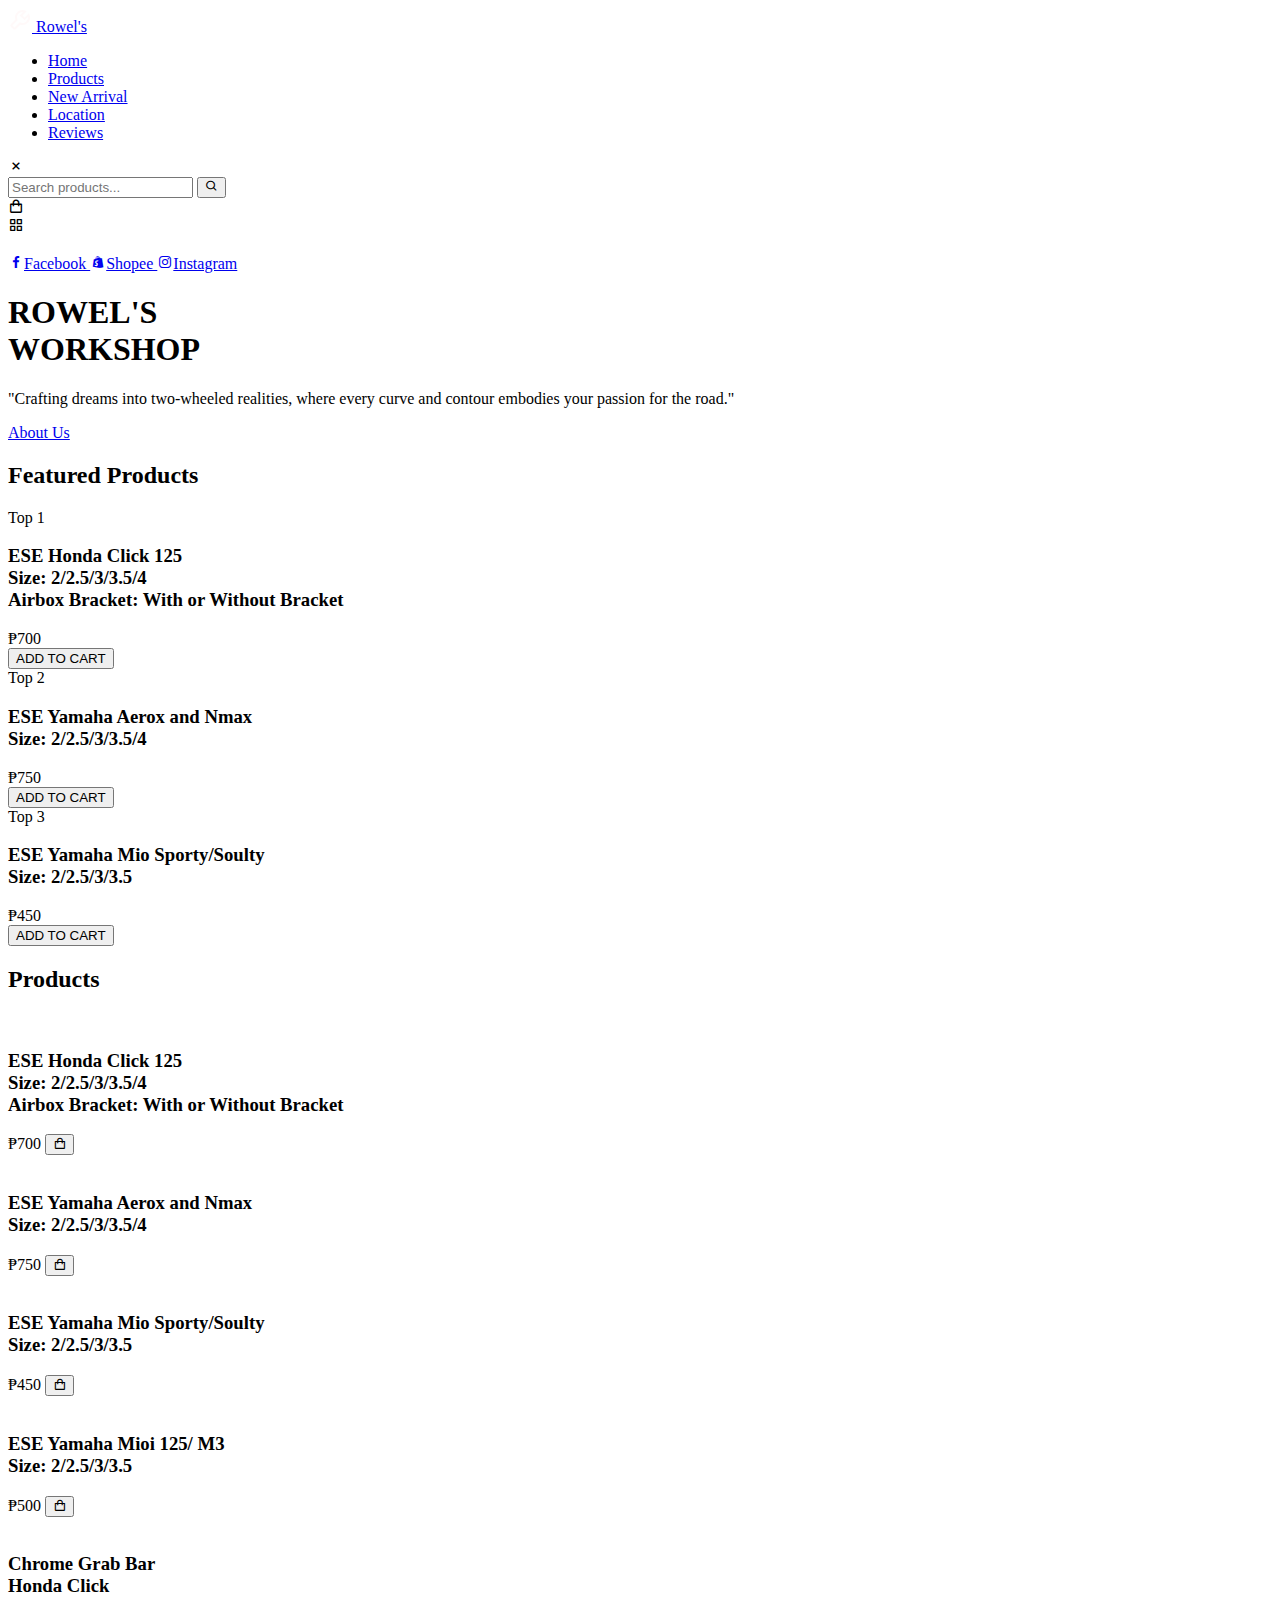
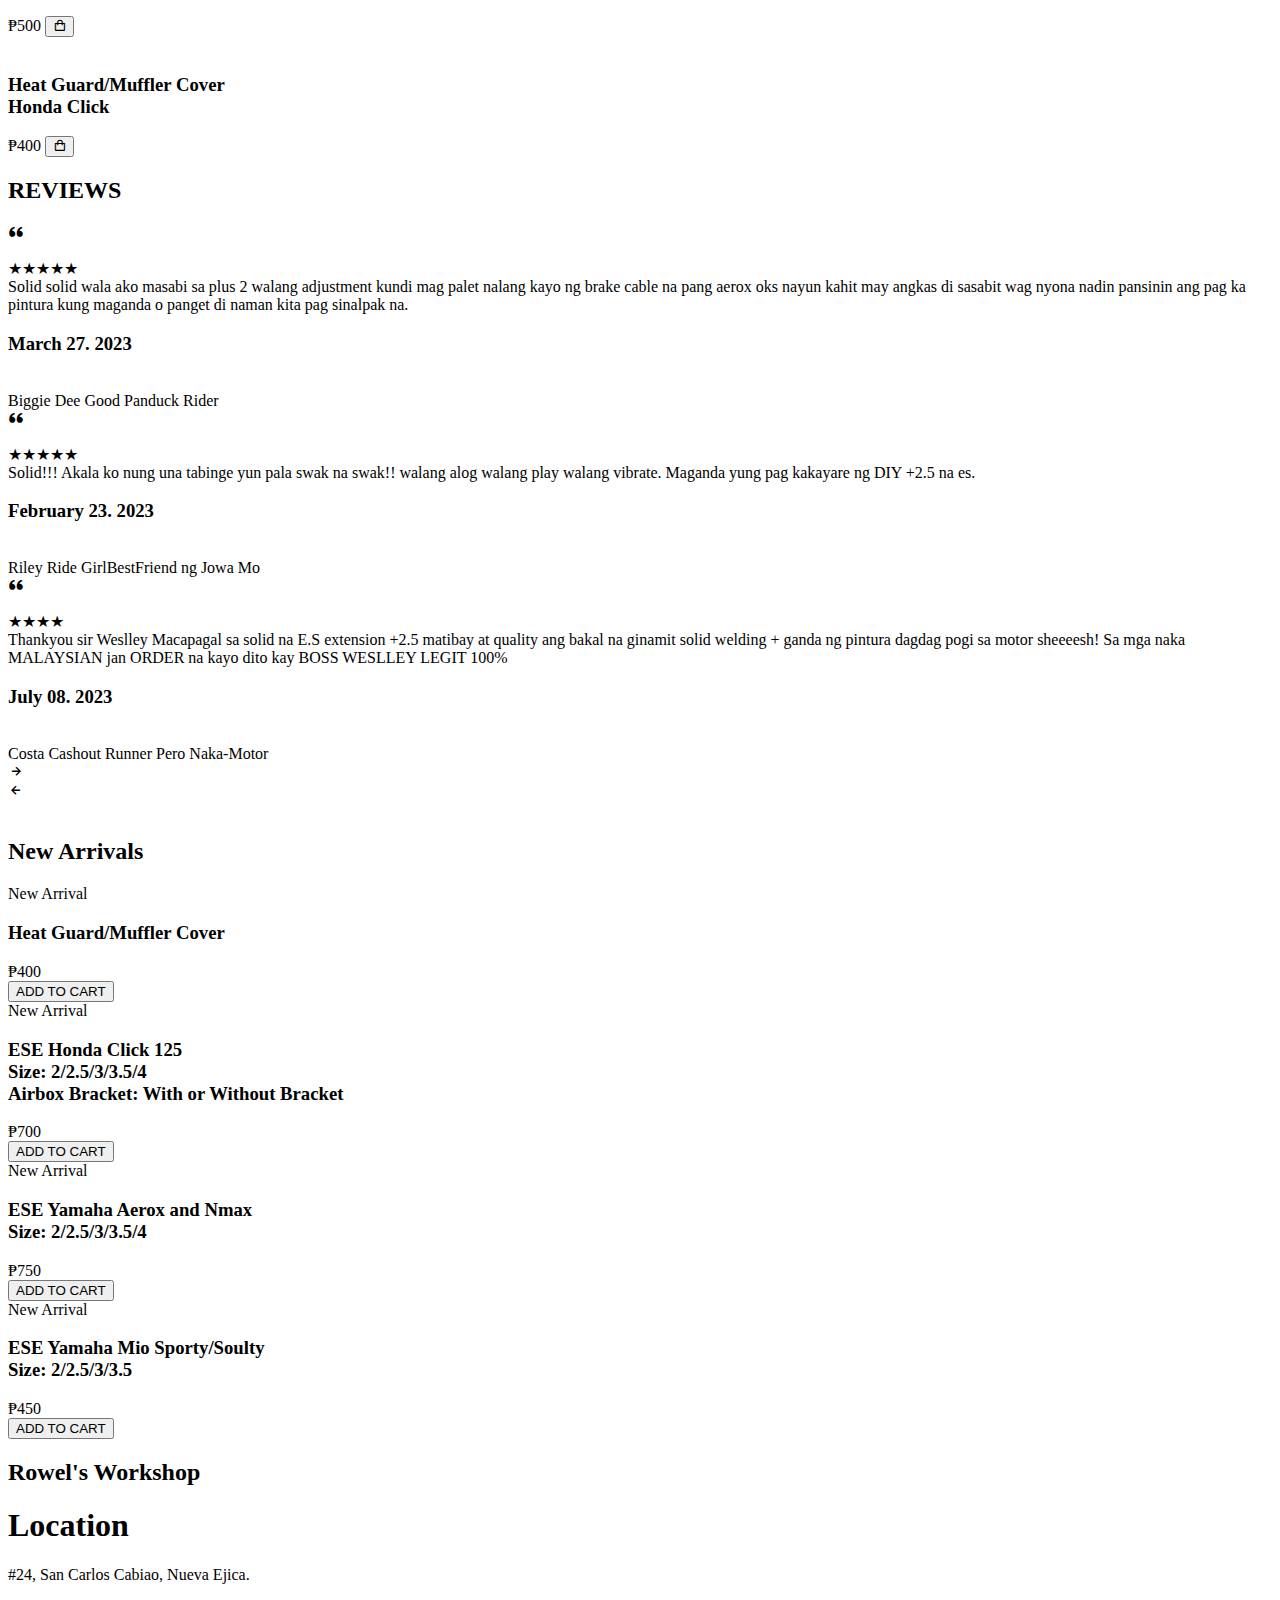
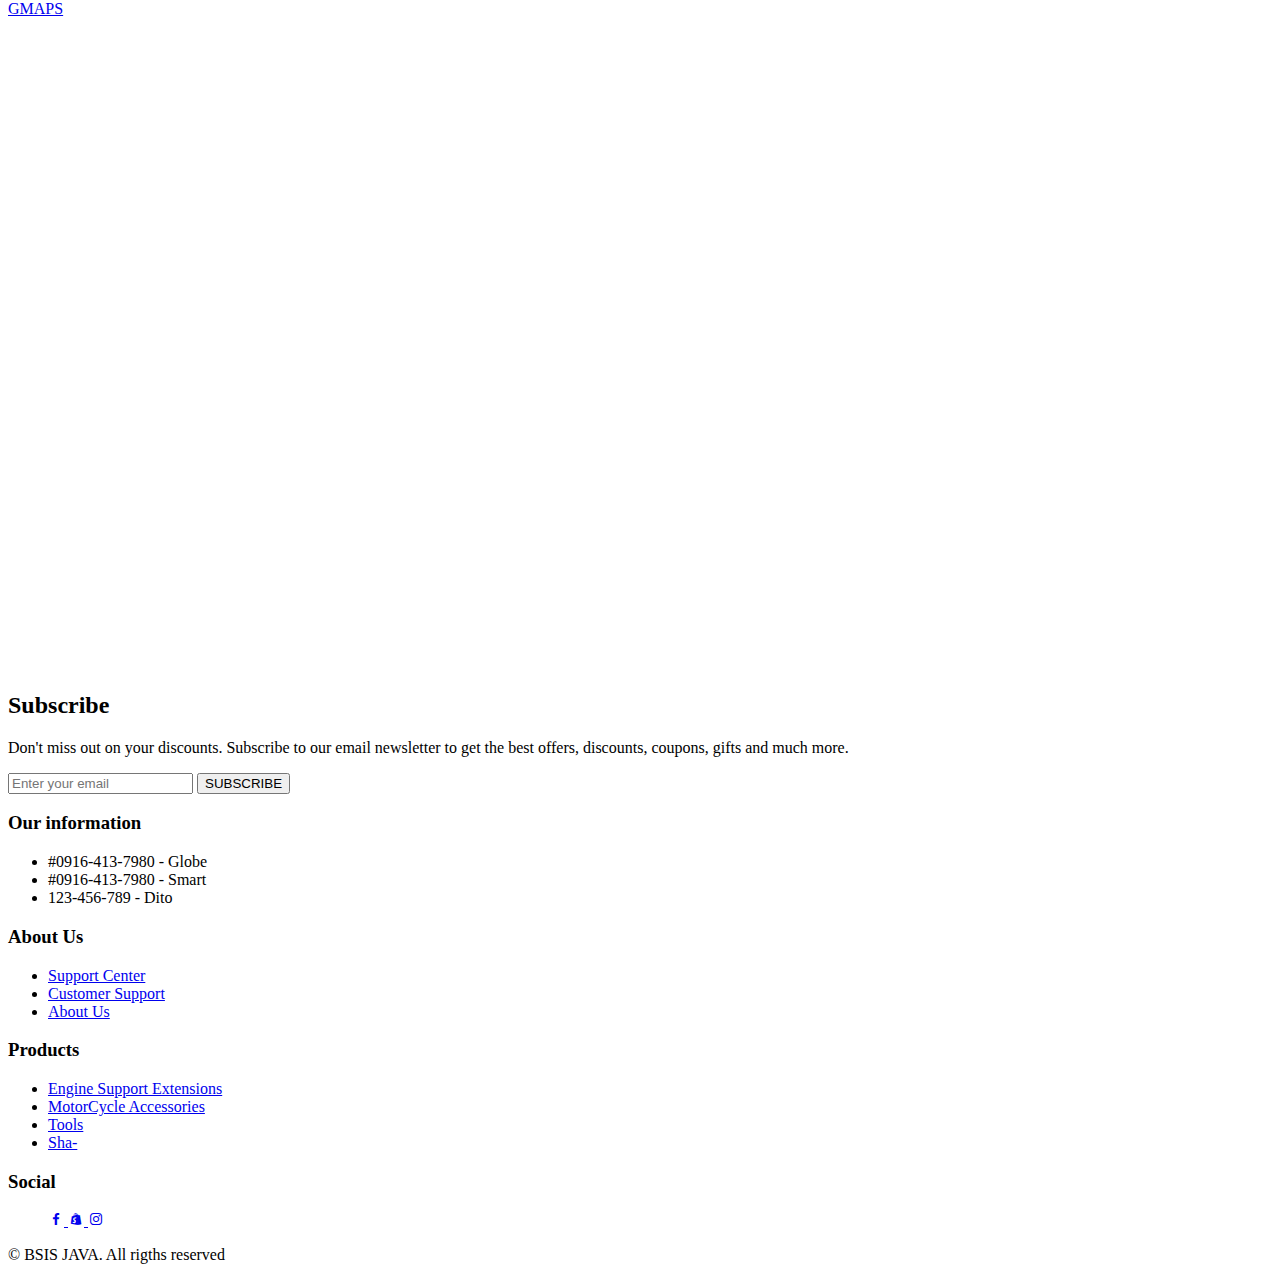
==== index.html @ 68e0d8a3 "Add files via upload" ====
<!DOCTYPE html>
<html lang="en">
<head>
    <meta charset="UTF-8">
    <meta name="viewport" content="width=device-width, initial-scale=1.0">
    <link rel="shortcut icon" href="images/favicon.ico" type="image/x-icon">
    <link rel="stylesheet" href="https://cdn.jsdelivr.net/npm/boxicons@latest/css/boxicons.min.css">
    <link rel="stylesheet" href="css/workshop.css">

    <title>Rowel's Workshop</title>
</head>
<body>

    <!--==================== HEADER ====================-->
    <header class="header" id="header">
        <nav class="nav container">
            <a href="#" class="nav__logo">
                <img src="[data-uri]"/></i> Rowel's
            </a>

            <div class="nav__menu" id="nav-menu">
                <ul class="nav__list">
                    <li class="nav__item">
                        <a href="#home" class="nav__link">Home</a>
                    </li>
                    <li class="nav__item">
                        <a href="products.html" class="nav__link">Products</a>
                    </li>
                    <li class="nav__item">
                        <a href="new.html" class="nav__link">New Arrival</a>
                    </li>
                    <li class="nav__item">
                        <a href="location.html" class="nav__link">Location</a>
                    </li>
                    <li class="nav__item">
                        <a href="reviews.html" class="nav__link">Reviews</a>
                    </li>
                </ul>

                <div class="nav__close" id="nav-close">
                    <i class='bx bx-x' ></i>
                </div>
            </div>

            <div class="nav__btns">

                <!-- Search bar -->
            <div class="nav__search">
                <input type="text" class="nav__search-input" placeholder="Search products...">
                <button class="nav__search-button">
                    <i class='bx bx-search'></i>
                </button>
            </div>

            <div class="nav__btns">

                <div class="nav__shop" id="cart-shop">
                    <i class='bx bx-shopping-bag' ></i>
                </div>

                <div class="nav__toggle" id="nav-toggle">
                    <i class='bx bx-grid-alt' ></i>
                </div>
            </div>
        </nav>
    </header>

 
    <!--==================== MAIN ====================-->
    <main class="main">
        <!--==================== HOME ====================-->
        <section class="home" id="home">
            <div class="home__container container grid">
                <div class="home__img-bg">
                    <img src="images/homeimg.png" alt="" class="home__img">
                </div>

                <div class="home__social">
                    <a href="https://web.facebook.com/weslley.macapagal" target="_blank" class="home__social-link">
                        <i class='bx bxl-facebook'></i>Facebook
                    </a>
                    <a href="https://shopee.ph/choo21?categoryId=100641&entryPoint=ShopByPDP&itemId=22684867528" target="_blank" class="home__social-link">
                        <i class='bx bxl-shopify'></i>Shopee
                    </a>
                    <a href="https://www.instagram.com/weslleymacapagal_/" target="_blank" class="home__social-link">
                        <i class='bx bxl-instagram' ></i>Instagram
                    </a>
                </div>

                <div class="home__data">
                    <h1 class="home__title">ROWEL'S <br> WORKSHOP</h1>
                    <p class="home__description">
                        "Crafting dreams into two-wheeled realities, where every curve and contour embodies your passion for the road."
                    </p>
                    <span class="home__price"></span>

                    <div class="home__btns">
                        <a href="#" class="button button--gray button--small">
                            About Us
                        </a>
                    </div>
                </div>
            </div>
        </section>

        <!--==================== Featured Products ====================-->
        <section class="featured section container" id="featured">
            <h2 class="section__title">
                Featured Products
            </h2>

            <div class="featured__container grid">
                <article class="featured__card">
                    <span class="featured__tag">Top 1</span>

                    <img src="images/eseclick.png" alt="" class="featured__img">

                    <div class="featured__data">
                        <h3 class="featured__title">ESE Honda Click 125 <br> Size: 2/2.5/3/3.5/4 <br>Airbox Bracket: With or Without Bracket  </h3>
                        <span class="featured__price">₱700</span>
                    </div>

                    <button class="button featured__button">ADD TO CART</button>
                </article>

                <article class="featured__card">
                    <span class="featured__tag">Top 2</span>

                    <img src="images/eseaerox.png" alt="" class="featured__img">

                    <div class="featured__data">
                        <h3 class="featured__title">ESE Yamaha Aerox and Nmax <br> Size: 2/2.5/3/3.5/4 </h3>
                        <span class="featured__price">₱750</span>
                    </div>

                    <button class="button featured__button">ADD TO CART</button>
                </article>

                <article class="featured__card">
                    <span class="featured__tag">Top 3</span>

                    <img src="images/esesporty.jpg" alt="" class="featured__img">

                    <div class="featured__data">
                        <h3 class="featured__title">ESE Yamaha Mio Sporty/Soulty <br> Size: 2/2.5/3/3.5</h3>
                        <span class="featured__price">₱450</span>
                    </div>

                    <button class="button featured__button">ADD TO CART</button>
                </article>
            </div>
        </section>

        <!--==================== PRODUCTS ====================-->
        <section class="products section container" id="products">
            <h2 class="section__title">
                Products
            </h2>

            <div class="products__container grid">
                <article class="products__card">
                    <img src="images/eseclick.png" alt="" class="products__img">

                    <h3 class="products__title">ESE Honda Click 125 <br> Size: 2/2.5/3/3.5/4 <br>Airbox Bracket: With or Without Bracket  </h3>
                    <span class="products__price">₱700</span>

                    <button class="products__button">
                        <i class='bx bx-shopping-bag'></i>
                    </button>
                </article>

                <article class="products__card">
                    <img src="images/eseaerox.png" alt="" class="products__img">

                    <h3 class="products__title">ESE Yamaha Aerox and Nmax <br> Size: 2/2.5/3/3.5/4 </h3>
                    <span class="products__price">₱750</span>

                    <button class="products__button">
                        <i class='bx bx-shopping-bag'></i>
                    </button>
                </article>

                <article class="products__card">
                    <img src="images/esesporty.jpg" alt="" class="products__img">

                    <h3 class="products__title">ESE Yamaha Mio Sporty/Soulty <br> Size: 2/2.5/3/3.5</h3>
                    <span class="products__price">₱450</span>

                    <button class="products__button">
                        <i class='bx bx-shopping-bag'></i>
                    </button>
                </article>

                <article class="products__card">
                    <img src="images/esemioi.jpg" alt="" class="products__img">

                    <h3 class="products__title">ESE Yamaha Mioi 125/ M3 <br> Size: 2/2.5/3/3.5</h3>
                        <span class="products__price">₱500</span>

                    <button class="products__button">
                        <i class='bx bx-shopping-bag'></i>
                    </button>
                </article>

                <article class="products__card">
                    <img src="images/chromegrabbar.png" alt="" class="products__img">

                    <h3 class="products__title">Chrome Grab Bar <br> Honda Click</h3>
                    <span class="products__price">₱500</span>

                    <button class="products__button">
                        <i class='bx bx-shopping-bag'></i>
                    </button>
                </article>
                <article class="products__card">
                    <img src="images/Heat Guard.jpg" alt="" class="products__img">

                    <h3 class="products__title">Heat Guard/Muffler Cover <br> Honda Click</h3>
                    <span class="products__price">₱400</span>

                    <button class="products__button">
                        <i class='bx bx-shopping-bag'></i>
                    </button>
                </article>
            </div>
        </section>

        <!--==================== REVIEWS ====================-->
        <section class="testimonial section container">
            <h2 class="section__title">
                REVIEWS
            </h2>
            <div class="testimonial__container grid">
                <div class="swiper testimonial-swiper">
                    <div class="swiper-wrapper">
                        <div class="testimonial__card swiper-slide">
                            <div class="testimonial__quote">
                                <i class='bx bxs-quote-alt-left' ></i>
                            </div>
                            <p class="testimonial__description">
                                ★★★★★<br>
                                Solid solid wala ako masabi sa plus 2 walang adjustment kundi mag palet 
                                nalang kayo ng brake cable na pang aerox oks nayun kahit may angkas di sasabit wag 
                                nyona nadin pansinin ang pag ka pintura kung maganda o panget di naman kita pag sinalpak na.
                            </p>
                            <h3 class="testimonial__date">March 27. 2023</h3>
    
                            <div class="testimonial__perfil">
                                <img src="images/person1.png" alt="" class="testimonial__perfil-img">
    
                                <div class="testimonial__perfil-data">
                                    <span class="testimonial__perfil-name">Biggie Dee</span>
                                    <span class="testimonial__perfil-detail">Good Panduck Rider</span>
                                </div>
                            </div>
                        </div>

                        <div class="testimonial__card swiper-slide">
                            <div class="testimonial__quote">
                                <i class='bx bxs-quote-alt-left' ></i>
                            </div>
                            <p class="testimonial__description">
                                ★★★★★<br>
                                Solid!!! Akala ko nung una tabinge yun pala swak na swak!! 
                                walang alog walang play walang vibrate. Maganda yung pag kakayare ng DIY +2.5 na es.
                            </p>
                            <h3 class="testimonial__date">February 23. 2023</h3>
    
                            <div class="testimonial__perfil">
                                <img src="images/person2.jpg" alt="" class="testimonial__perfil-img">
    
                                <div class="testimonial__perfil-data">
                                    <span class="testimonial__perfil-name">Riley Ride</span>
                                    <span class="testimonial__perfil-detail">GirlBestFriend ng Jowa Mo</span>
                                </div>
                            </div>
                        </div>

                        <div class="testimonial__card swiper-slide">
                            <div class="testimonial__quote">
                                <i class='bx bxs-quote-alt-left' ></i>
                            </div>
                            <p class="testimonial__description">
                                ★★★★<br>
                                Thankyou sir Weslley Macapagal sa solid na E.S extension +2.5 matibay 
                                at quality ang bakal na ginamit solid welding + ganda ng pintura dagdag pogi sa motor sheeeesh! 
                                Sa mga naka MALAYSIAN jan ORDER na kayo dito kay BOSS WESLLEY LEGIT 100%
                            </p>
                            <h3 class="testimonial__date">July 08. 2023</h3>
    
                            <div class="testimonial__perfil">
                                <img src="images/person3.jpg" alt="" class="testimonial__perfil-img">
    
                                <div class="testimonial__perfil-data">
                                    <span class="testimonial__perfil-name">Costa Cashout</span>
                                    <span class="testimonial__perfil-detail">Runner Pero Naka-Motor</span>
                                </div>
                            </div>
                        </div>
                    </div>
                    
                    <div class="swiper-button-next">
                        <i class='bx bx-right-arrow-alt' ></i>
                    </div>
                    <div class="swiper-button-prev">
                        <i class='bx bx-left-arrow-alt' ></i>
                    </div>
                </div>

                <div class="testimonial__images">
                    <div class="testimonial__square"></div>
                    <img src="images/eseclick.png" alt="" class="testimonial__img">
                </div>
            </div>
        </section>

        <!--==================== NEW ARRIVALs====================-->
        <section class="new section container" id="new">
            <h2 class="section__title">
                New Arrivals
            </h2>
            
            <div class="new__container">
                <div class="swiper new-swiper">
                    <div class="swiper-wrapper">
                        <article class="new__card swiper-slide">
                            <span class="new__tag">New Arrival</span>
    
                            <img src="images/Heat Guard.jpg" alt="" class="new__img">
    
                            <div class="new__data">
                                <h3 class="new__title">Heat Guard/Muffler Cover</h3>
                                <span class="new__price">₱400</span>
                            </div>
    
                            <button class="button new__button">ADD TO CART</button>
                        </article>

                        <article class="new__card swiper-slide">
                            <span class="new__tag">New Arrival</span>
    
                            <img src="images/eseclick.png" alt="" class="products__img">
    
                            <div class="new__data">
                                <h3 class="new__title">ESE Honda Click 125 <br> Size: 2/2.5/3/3.5/4 <br>Airbox Bracket: With or Without Bracket  </h3>
                                <span class="new__price">₱700</span>
                            </div>
    
                            <button class="button new__button">ADD TO CART</button>
                        </article>

                        <article class="new__card swiper-slide">
                            <span class="new__tag">New Arrival</span>
    
                            <img src="images/eseaerox.png" alt="" class="products__img" alt="" class="new__img">
    
                            <div class="new__data">
                                <h3 class="new__title">ESE Yamaha Aerox and Nmax <br> Size: 2/2.5/3/3.5/4 </h3>
                                <span class="new__price">₱750</span>
                            </div>
    
                            <button class="button new__button">ADD TO CART</button>
                        </article>

                        <article class="new__card swiper-slide">
                            <span class="new__tag">New Arrival</span>
    
                            <img src="images/esesporty.jpg" alt="" class="products__img" alt="" class="new__img">
    
                            <div class="new__data">
                                <h3 class="new__title">ESE Yamaha Mio Sporty/Soulty <br> Size: 2/2.5/3/3.5</h3>
                                <span class="new__price">₱450</span>
                            </div>
    
                            <button class="button new__button">ADD TO CART</button>
                        </article>   
                                            
                    </div>
                </div>
            </div>
        </section>

        <!--==================== LOCATION ====================-->
        <section class="location section container" id="location">
            <div class="location__container grid">
                <div class="location__data">
                    <h2 class="section__title location__section-title">
                        Rowel's Workshop
                    </h2>

                    <h1 class="location__title">
                        Location
                    </h1>

                    <p class="location__description">
                        #24, San Carlos Cabiao, Nueva Ejica.
                    </p>

                    <a href="https://www.google.com/maps/place/Rowel's+Workshop/@15.2381619,120.8357092,18z/data=!4m6!3m5!1s0x3396e154399b2a4d:0x9bf7dc8da90dfb5a!8m2!3d15.2371164!4d120.8390378!16s%2Fg%2F11s31v5bp0?entry=ttu" target="blank" class="button button--small">GMAPS</a>
                </div>

                <div class="location__images">
                    <iframe src="https://www.google.com/maps/embed?pb=!1m14!1m8!1m3!1d1924.7714439444649!2d120.8357092!3d15.2381619!3m2!1i1024!2i768!4f13.1!3m3!1m2!1s0x3396e154399b2a4d%3A0x9bf7dc8da90dfb5a!2sRowel&#39;s%20Workshop!5e0!3m2!1sen!2sph!4v1714934040126!5m2!1sen!2sph" width="500" height="650" style="border:0;" allowfullscreen="" loading="lazy" referrerpolicy="no-referrer-when-downgrade"></iframe>
                    <div class="location__square"></div>
                </div>
            </div>
        </section>

        <!--==================== Subscription ====================-->
        <section class="newsletter section container">
            <div class="newsletter__bg grid">
                <div>
                    <h2 class="newsletter__title">Subscribe</h2>
                    <p class="newsletter__description">
                        Don't miss out on your discounts. Subscribe to our email 
                        newsletter to get the best offers, discounts, coupons, 
                        gifts and much more.
                    </p>
                </div>

                <form action="" class="newsletter__subscribe">
                    <input type="email" placeholder="Enter your email" class="newsletter__input">
                    <button class="button">
                        SUBSCRIBE
                    </button>
                </form>
            </div>
        </section>
    </main>

    <!--==================== FOOTER ====================-->
    <footer class="footer section">
        <div class="footer__container container grid">
            <div class="footer__content">
                <h3 class="footer__title">Our information</h3>

                <ul class="footer__list">
                    <li>#0916-413-7980 - Globe</li>
                    <li>#0916-413-7980 - Smart</li>
                    <li>123-456-789 - Dito</li>
                </ul>
            </div>
            <div class="footer__content">
                <h3 class="footer__title">About Us</h3>

                <ul class="footer__links">
                    <li>
                        <a href="#" class="footer__link">Support Center</a>
                    </li>
                    <li>
                        <a href="#" class="footer__link">Customer Support</a>
                    </li>
                    <li>
                        <a href="#" class="footer__link">About Us</a>
                    </li>

                </ul>
            </div>

            <div class="footer__content">
                <h3 class="footer__title">Products</h3>

                <ul class="footer__links">
                    <li>
                        <a href="#" class="footer__link">Engine Support Extensions</a>
                    </li>
                    <li>
                        <a href="#" class="footer__link">MotorCycle Accessories</a>
                    </li>
                    <li>
                        <a href="#" class="footer__link">Tools</a>
                    </li>
                    <li>
                        <a href="#" class="footer__link">Sha-</a>
                    </li>
                </ul>
            </div>

            <div class="footer__content">
                <h3 class="footer__title">Social</h3>

                <ul class="footer__social">
                    <a href="https://web.facebook.com/weslley.macapagal" target="_blank" class="footer__social-link">
                        <i class='bx bxl-facebook'></i>
                    </a>

                    <a href="https://shopee.ph/choo21?categoryId=100641&entryPoint=ShopByPDP&itemId=22684867528" target="_blank" class="footer__social-link">
                        <i class='bx bxl-shopify'></i>
                    </a>

                    <a href="https://www.instagram.com/weslleymacapagal_/" target="_blank" class="footer__social-link">
                        <i class='bx bxl-instagram' ></i>
                    </a>
                </ul>
            </div>
        </div>

        <span class="footer__copy">&#169; BSIS JAVA. All rigths reserved</span>
    </footer>
</body>
</html>
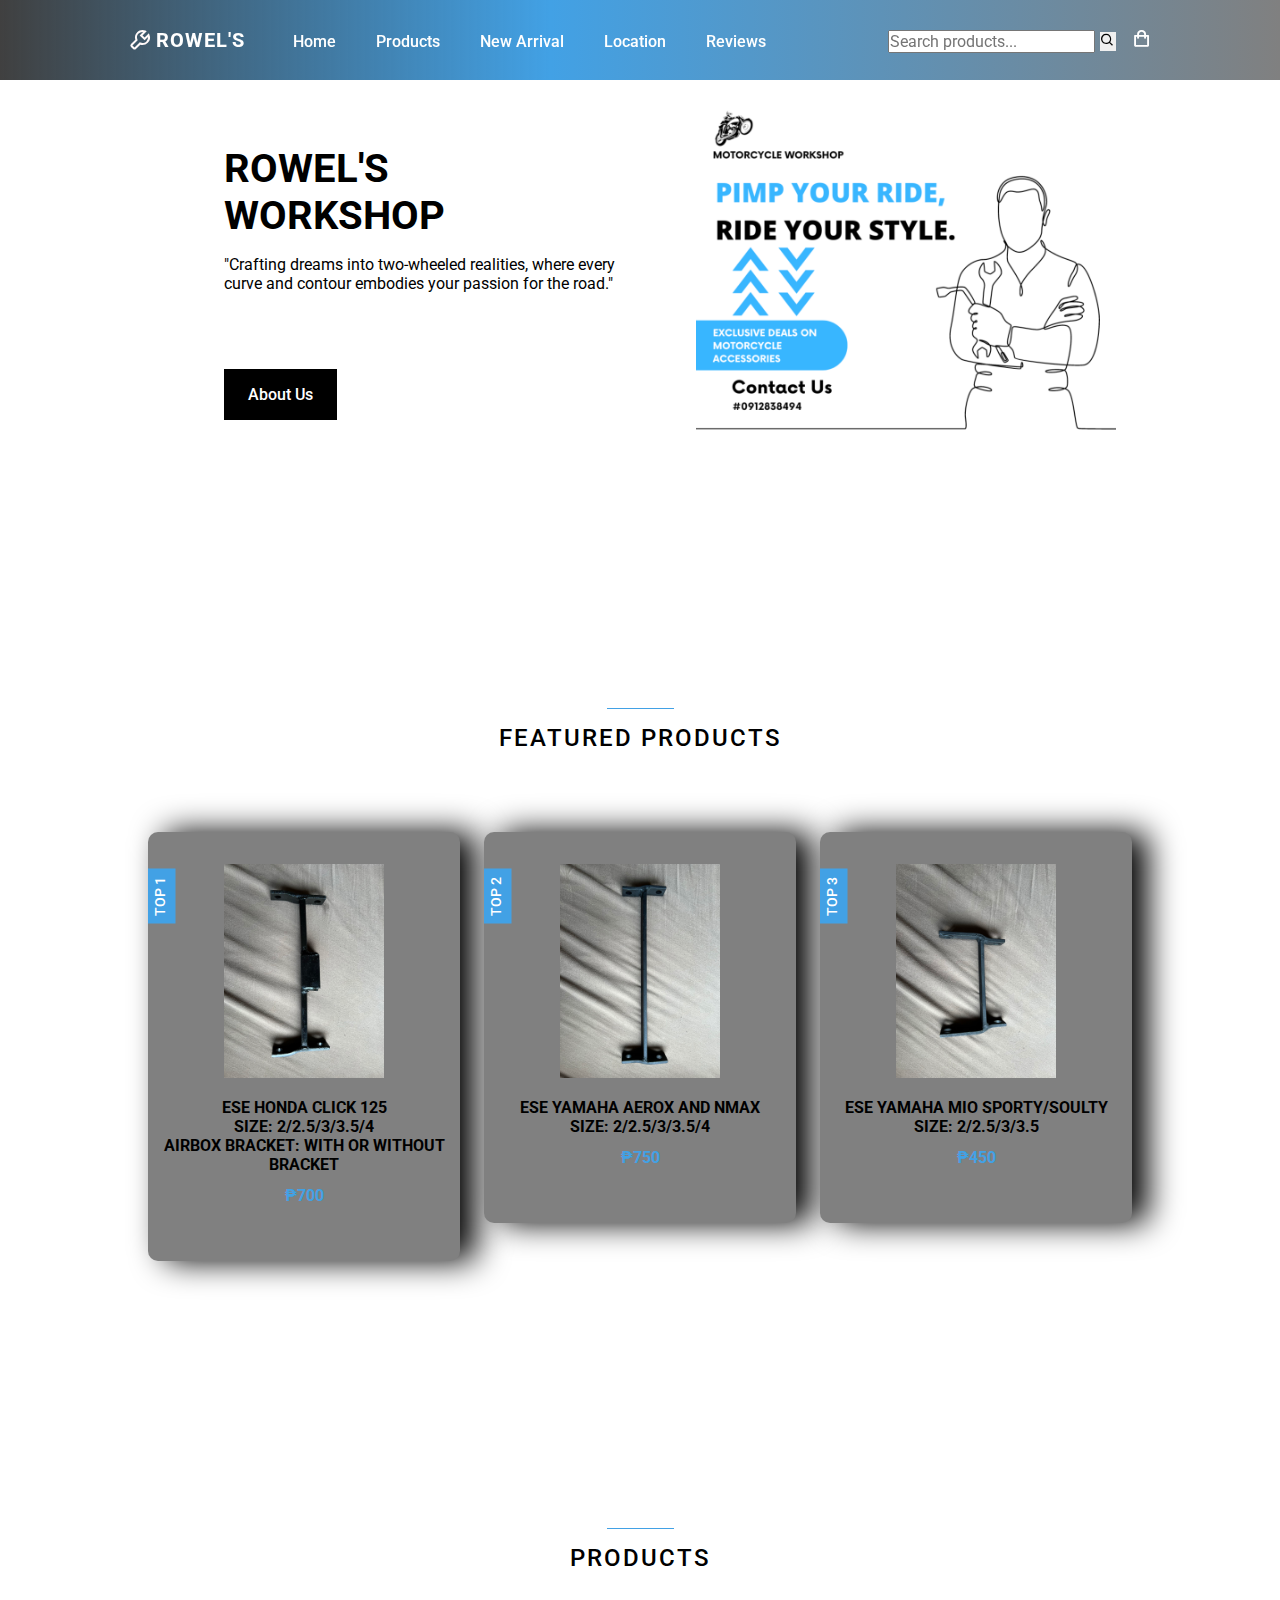
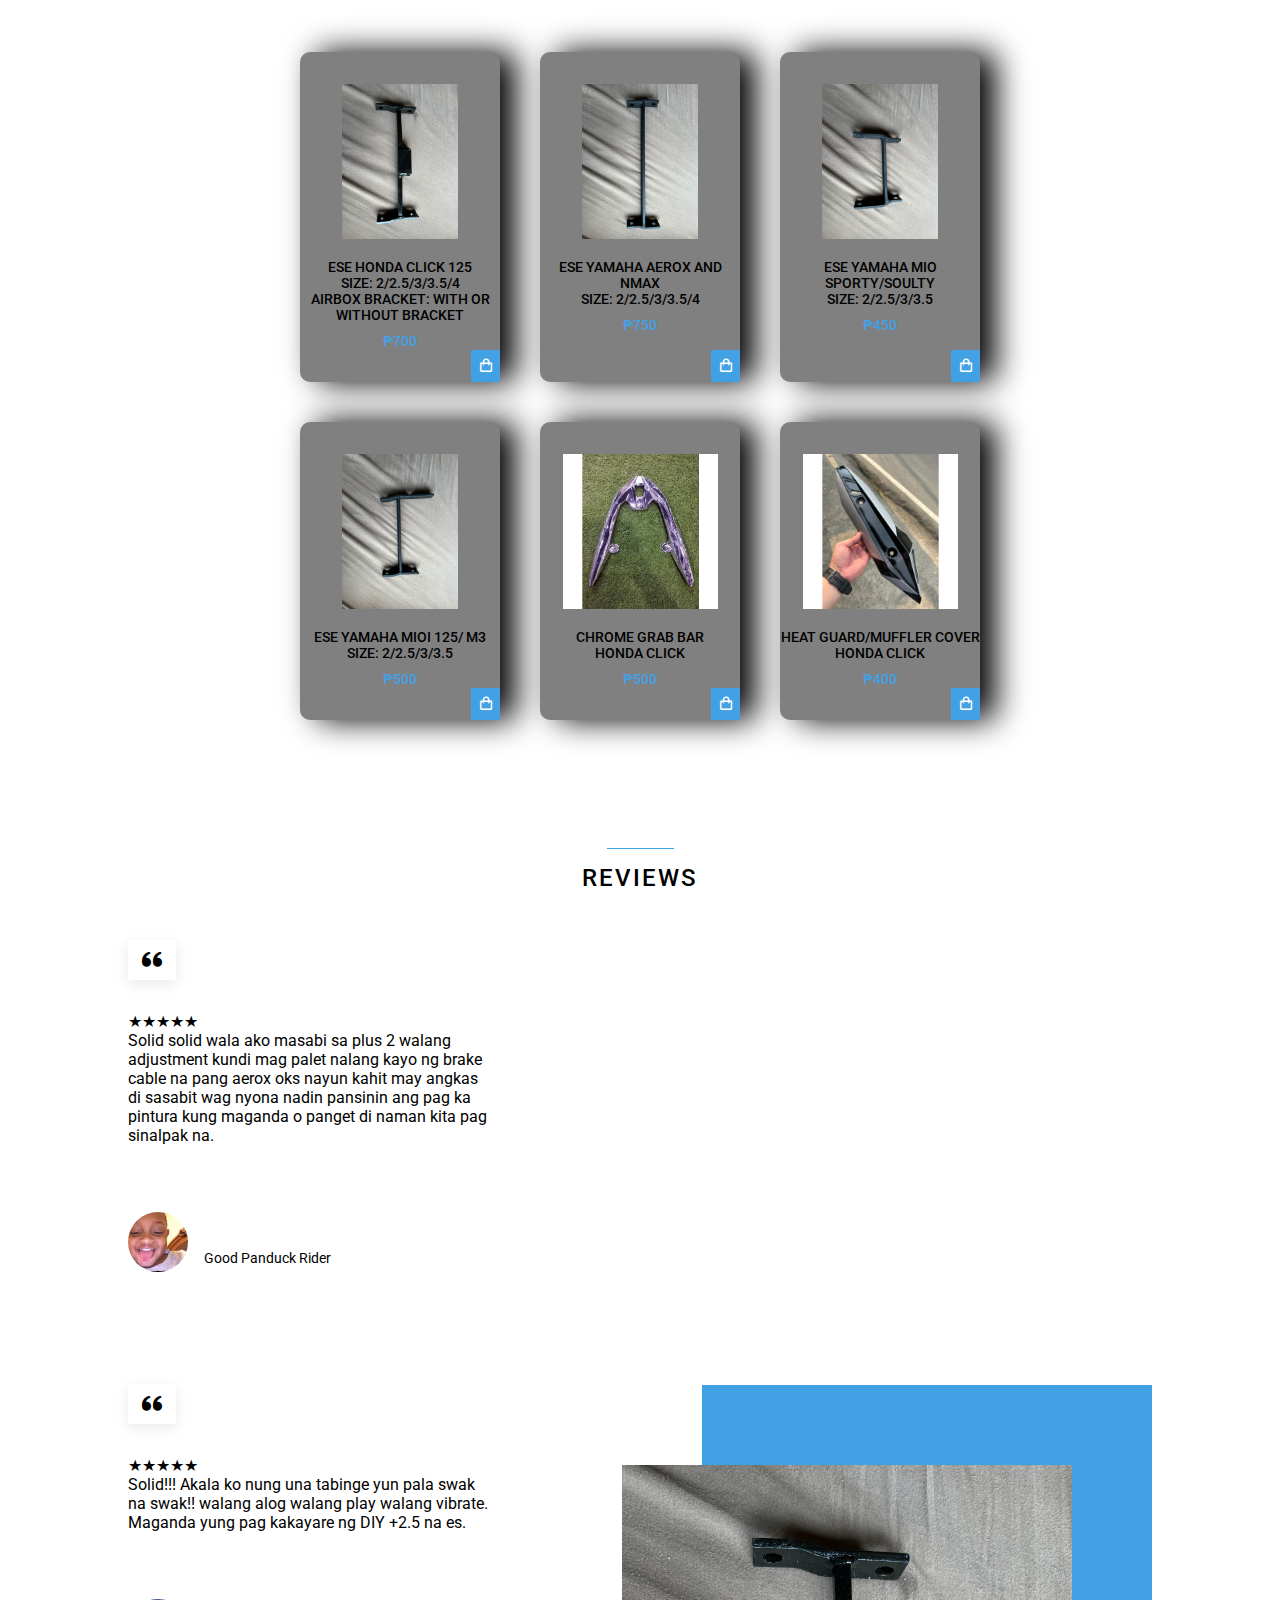
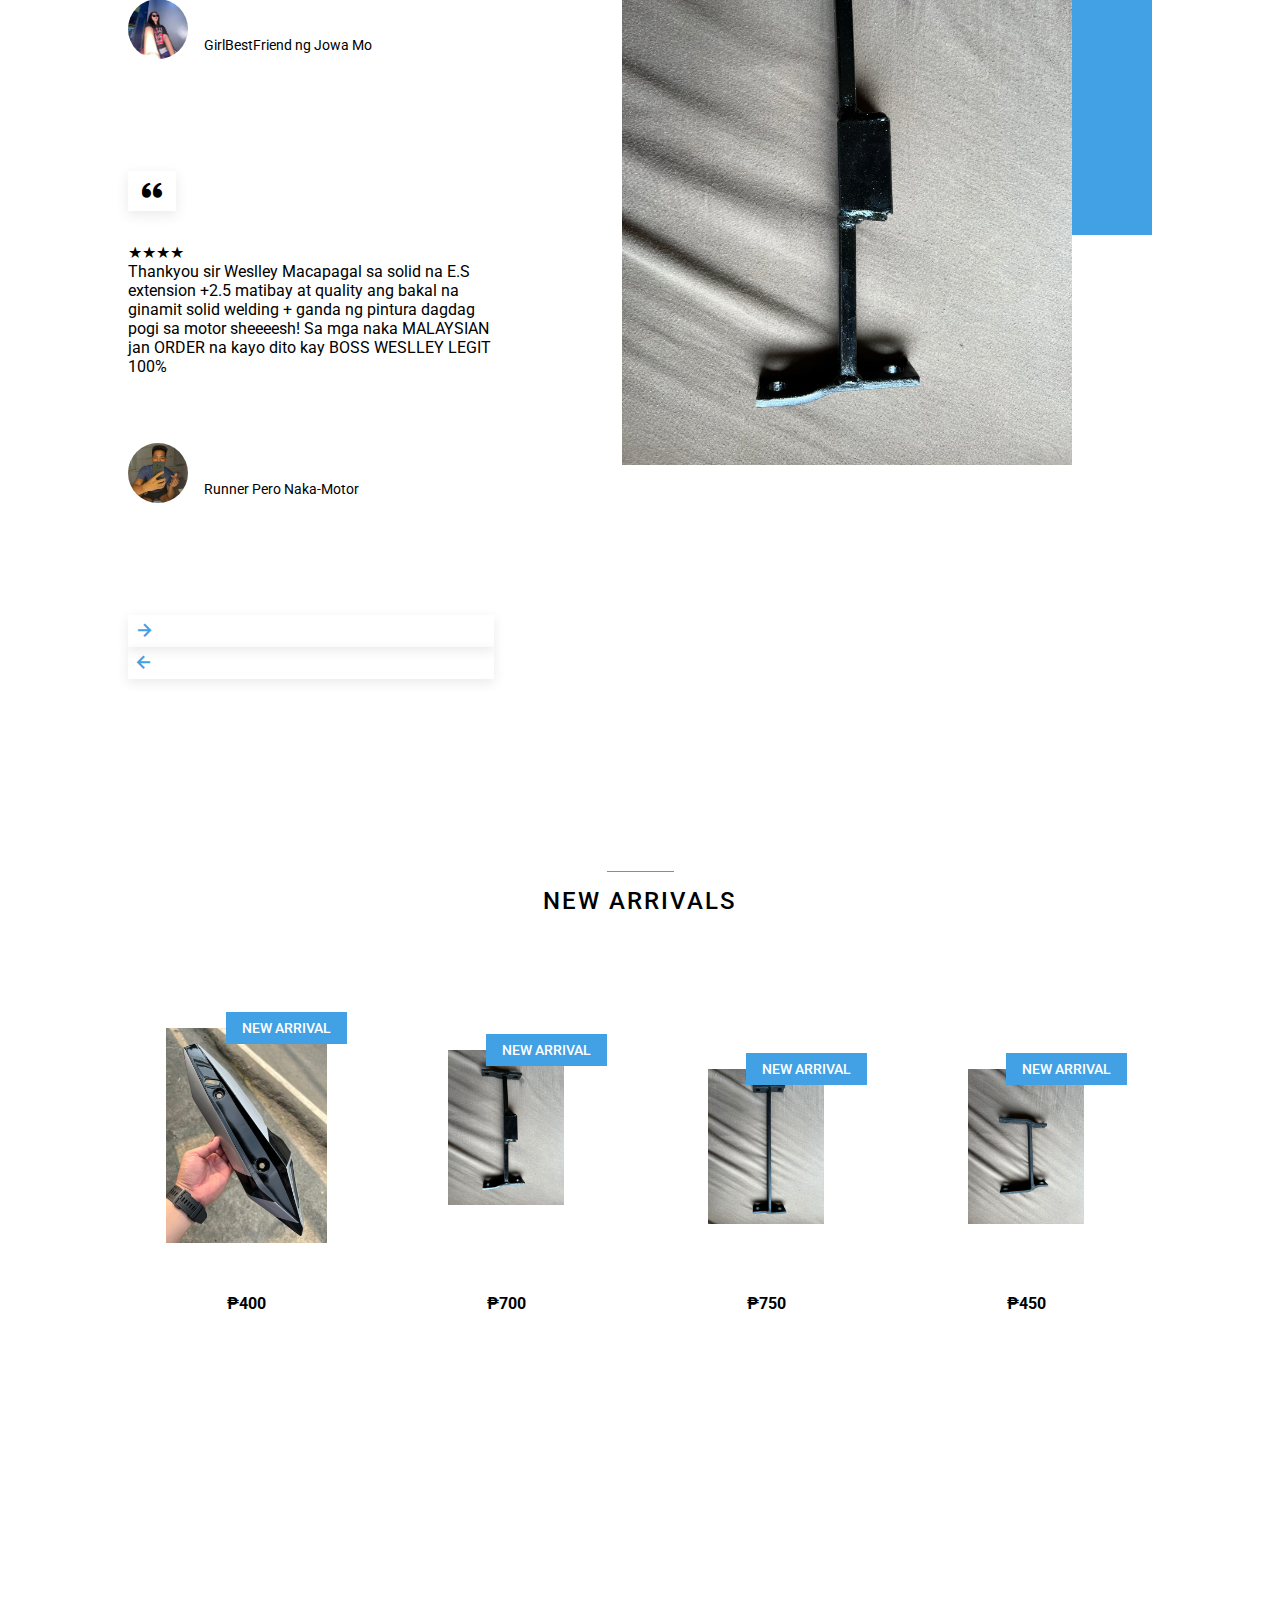
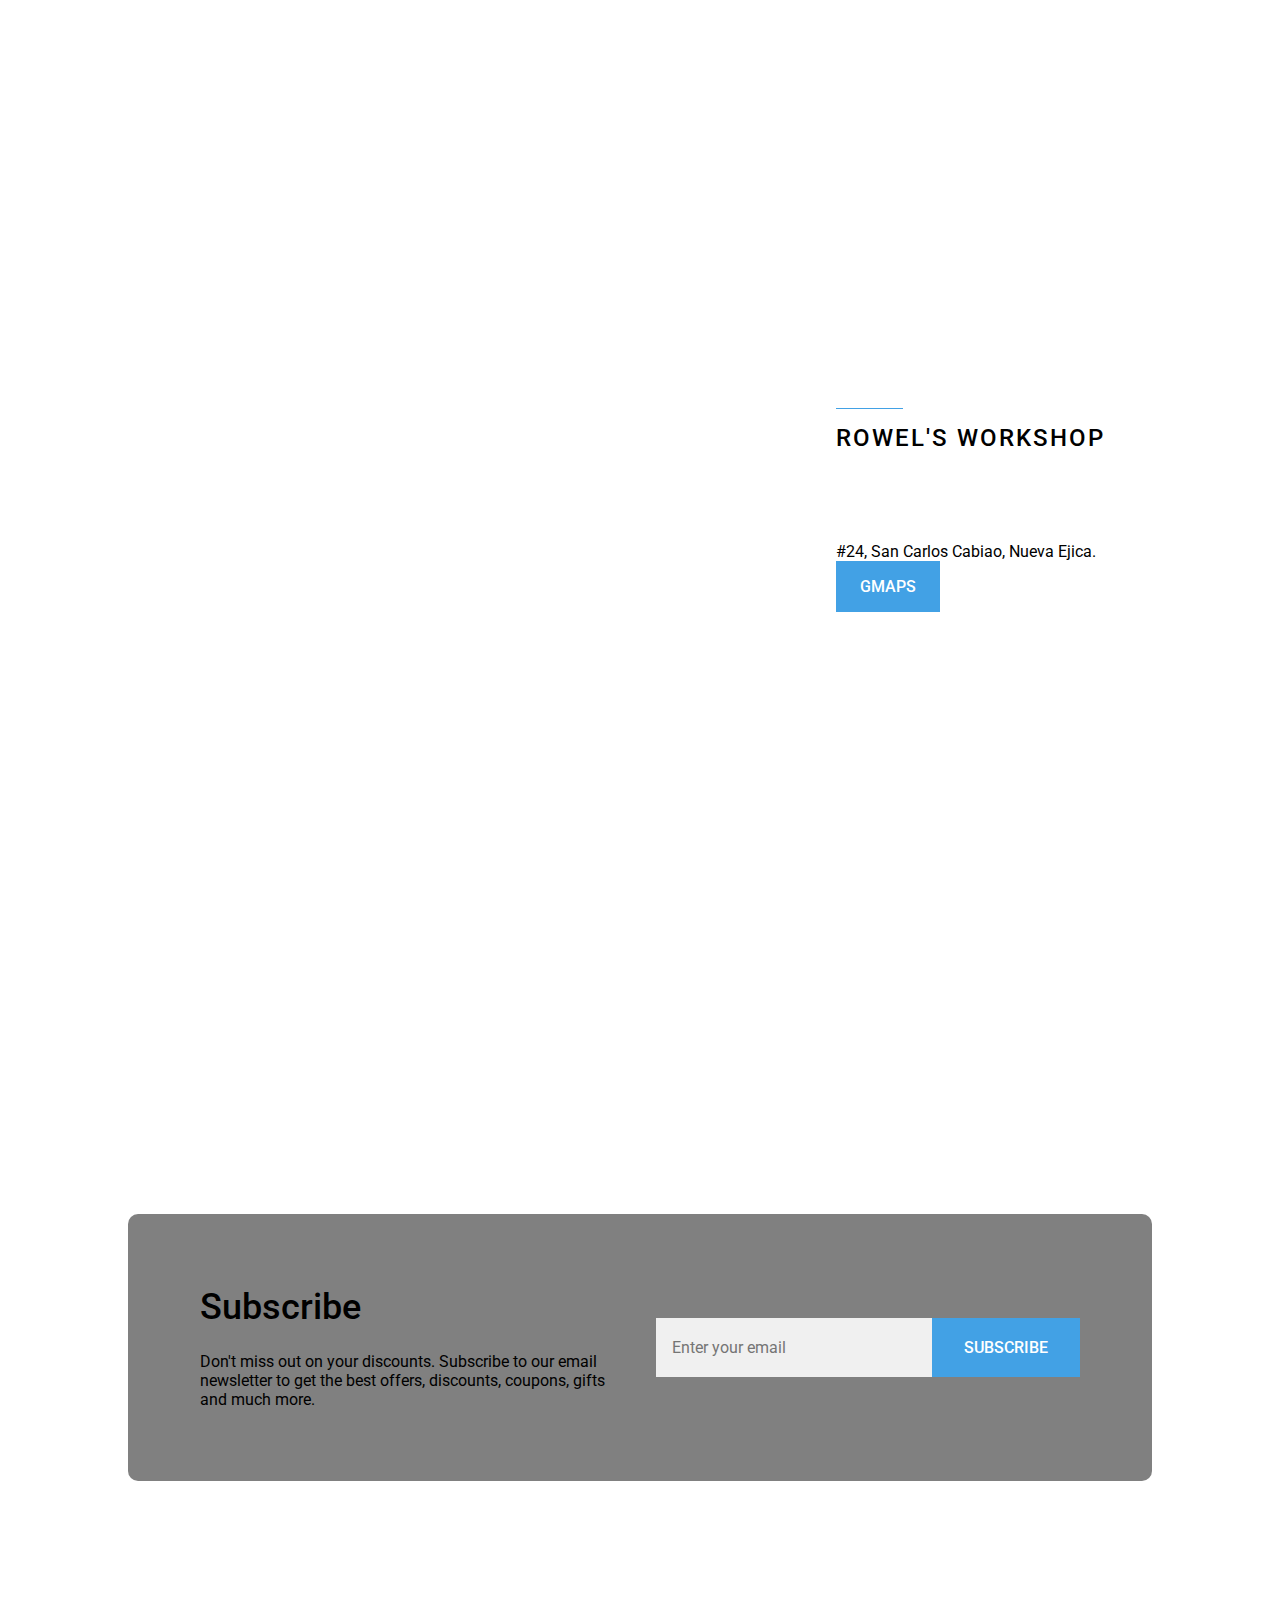
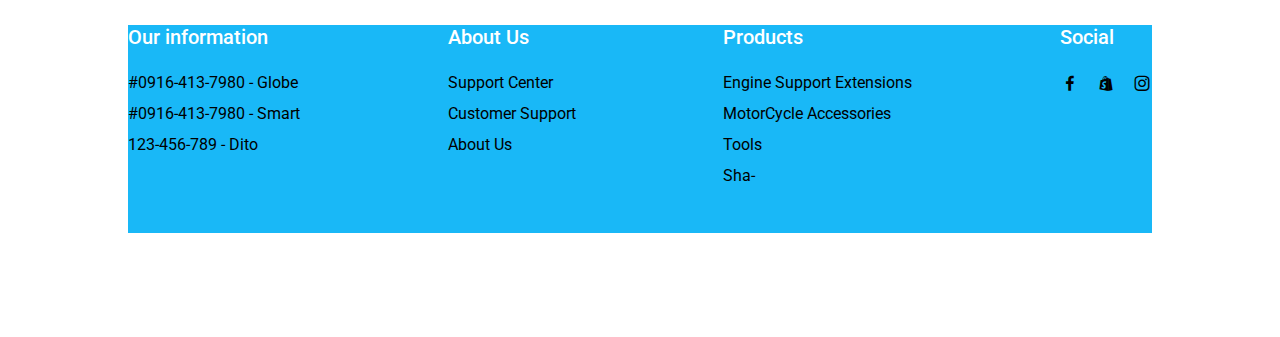
==== commit 30842ffc: "Update index.html" ====
--- a/index.html
+++ b/index.html
@@ -75,7 +75,7 @@
                     <img src="images/homeimg.png" alt="" class="home__img">
                 </div>
 
-                <div class="home__social">
+                <!-----div class="home__social">
                     <a href="https://web.facebook.com/weslley.macapagal" target="_blank" class="home__social-link">
                         <i class='bx bxl-facebook'></i>Facebook
                     </a>
@@ -85,7 +85,7 @@
                     <a href="https://www.instagram.com/weslleymacapagal_/" target="_blank" class="home__social-link">
                         <i class='bx bxl-instagram' ></i>Instagram
                     </a>
-                </div>
+            </div---->
 
                 <div class="home__data">
                     <h1 class="home__title">ROWEL'S <br> WORKSHOP</h1>
@@ -498,4 +498,4 @@
         <span class="footer__copy">&#169; BSIS JAVA. All rigths reserved</span>
     </footer>
 </body>
-</html>+</html>
--- a/css/workshop.css
+++ b/css/workshop.css
@@ -0,0 +1,1048 @@
+/*=============== GOOGLE FONTS ===============*/
+@import url("https://fonts.googleapis.com/css2?family=Roboto:wght@400;500;700&display=swap");
+
+/*=============== VARIABLES CSS ===============*/
+:root {
+  --header-height: 3.5rem;
+
+  /*========== Colors ==========*/
+  --first-color: #42a1e5;
+  --button-color: #42a1e5;
+  --button-color-alt: #808080;
+  --title-color: white;
+  --text-color: black;
+  --text-color-light: white;
+  --body-color: white;
+  --container-color: #808080;
+  --border-color: white;
+
+  /*========== Font and typography ==========*/
+  --body-font: 'Roboto', sans-serif;
+  --biggest-font-size: 2rem;
+  --h1-font-size: 2 rem;
+  --h2-font-size: 5 rem;
+  --h3-font-size: 1rem;
+  --normal-font-size: .938rem;
+  --small-font-size: .813rem;
+  --smaller-font-size: .75rem;
+
+  /*========== Font weight ==========*/
+  --font-medium: 500;
+  --font-bold: 700;
+
+  /*========== Margenes Bottom ==========*/
+  --mb-0-5: .5rem;
+  --mb-0-75: .75rem;
+  --mb-1: 1rem;
+  --mb-1-5: 1.5rem;
+  --mb-2: 2rem;
+  --mb-2-5: 2.5rem;
+  --mb-3: 3rem;
+
+  /*========== z index ==========*/
+  --z-tooltip: 10;
+  --z-fixed: 100;
+}
+
+@media screen and (min-width: 968px) {
+  :root {
+    --biggest-font-size: 2.5rem;
+    --h1-font-size: 2.25rem;
+    --h2-font-size: 1.5rem;
+    --h3-font-size: 1.25rem;
+    --normal-font-size: 1rem;
+    --small-font-size: .875rem;
+    --smaller-font-size: .813rem;
+  }
+}
+
+/*=============== BASE ===============*/
+* {
+  box-sizing: border-box;
+  padding: 0;
+  margin: 0;
+}
+
+html {
+  scroll-behavior: smooth;
+}
+
+body,
+button,
+input {
+  font-family: var(--body-font);
+  font-size: var(--normal-font-size);
+}
+
+body {
+  margin: 0;
+  padding: 0;
+  background: white;
+
+}
+
+h1, h2, h3, h4 {
+  color: var(--title-color);
+  font-weight: var(--font-medium);
+}
+
+ul {
+  list-style: none;
+}
+
+a {
+  text-decoration: none;
+}
+
+img {
+  max-width: 100%;
+  height: auto;
+}
+
+button {
+  cursor: pointer;
+  border: none;
+  outline: none;
+}
+
+
+/*=============== REUSABLE CLASSES ===============*/
+.container {
+  max-width: 1024px;
+  margin-left: var(--mb-1-5);
+  margin-right: var(--mb-1-5);
+}
+
+.grid {
+  display: grid;
+}
+
+.main {
+  overflow: hidden;
+}
+
+.section {
+  padding: 10 rem 0 1rem;
+}
+
+.section__title {
+  position: relative;
+  font-size: var(--h3-font-size);
+  margin-bottom: var(--mb-3);
+  text-transform: uppercase;
+  letter-spacing: 2px;
+  text-align: center;
+  color:#000000;
+}
+
+.section__title::before {
+  content: '';
+  position: absolute;
+  top: -1rem;
+  left: 0;
+  right: 0;
+  margin: 0 auto;
+  width: 67px;
+  height: 1px;
+  background-color: var(--first-color);
+}
+
+/*=============== HEADER & NAV ===============*/
+.header {
+  width: 100%;
+  background: rgb(0,0,0);
+  background: linear-gradient(90deg, rgba(0,0,0,0.7489846280308998) 0%, rgba(66,161,229,1) 43%, rgba(128,128,128,1) 100%);
+  position: fixed;
+  top: 0;
+  left: 0;
+  z-index: var(--z-fixed);
+}
+
+.nav {
+  font-size: 1.25rem;
+  height: var(--header-height);
+  display: flex;
+  justify-content: space-between;
+  align-items: center;
+}
+
+.nav__logo, 
+.nav__toggle, 
+.nav__shop, 
+.nav__close {
+  color: white;
+}
+
+.nav__logo {
+  text-transform: uppercase;
+  font-weight: var(--font-bold);
+  letter-spacing: 1px;
+  display: inline-flex;
+  align-items: center;
+  column-gap: .25rem;
+  font-size: 5 rem;
+}
+
+.nav__logo-icon {
+  font-size: 1.25rem;
+}
+
+.nav__btns {
+  color: #FFF;
+  display: flex;
+  align-items: center;
+  column-gap: 1rem;
+}
+
+.nav__toggle, 
+.nav__shop {
+  font-size: 1.25rem;
+  cursor: pointer;
+}
+
+@media screen and (max-width: 767px) {
+  .nav__menu {
+    position: fixed;
+    background-color: var(--body-color);
+    top: 0;
+    right: -100%;
+    width: 100%;
+    height: 100%;
+    padding: 6rem 2rem 3.5rem;
+    transition: .3s;
+  }
+}
+
+.nav__list {
+  display: flex;
+  flex-direction: column;
+  align-items: center;
+  row-gap: 2rem;
+}
+
+.nav__link {
+  color: #FFF ;
+  color: var(--title-color);
+  font-weight: var(--font-medium);
+  text-transform: uppercase;
+  font-size: var(--h2-font-size);
+  transition: .3s;
+}
+
+.nav__link:hover {
+  color: var(--first-color);
+}
+
+.nav__close {
+  font-size: 2rem;
+  position: absolute;
+  top: .9rem;
+  right: 1.25rem;
+  cursor: pointer;
+}
+
+/* Show menu */
+.show-menu {
+  right: 0;
+}
+
+/* Change background header */
+.scroll-header {
+  background-color: var(--body-color);
+  box-shadow: 0 1px 4px hsla(0, 4%, 15%, .10);
+}
+
+/* Active link */
+.active-link {
+  color: var(--first-color);
+}
+
+/*=============== HOME ===============*/
+.home__container {
+  position: relative;
+
+}
+
+.home__img {
+  width: 200px;
+  display: initial;
+}
+
+.home__img-bg {
+  display: initial;
+  margin-top: 100px;
+  transform: translateX(1.5rem);
+  height: 390 px;
+  width: 390px;
+}
+
+.home__social {
+  position: absolute;
+  top: 50%;
+  left: 10rem;
+  display: inline;
+  column-gap: 5rem;
+  background-color: #000000;
+}
+
+.home__social-link {
+  font-size: var(--smaller-font-size);
+  color: var(--text-color-light);
+  transition: .3s;
+}
+
+.home__social-link:hover {
+  color: var(--title-color);
+}
+
+.home__title {
+  font-size: var(--biggest-font-size);
+  font-weight: var(--font-bold);
+  margin-bottom: var(--mb-1);
+  color: black;
+}
+
+.home__description {
+  margin-bottom: var(--mb-1-5);
+  color: black;
+}
+
+.home__price {
+  display: inline-block;
+  font-size: var(--h2-font-size);
+  font-weight: var(--font-medium);
+  color: var(--first-color);
+  margin-bottom: var(--mb-3);
+}
+
+.home__btns {
+  border-radius: 3rem;
+  display: flex;
+  align-items: center;
+}
+
+.home__button {
+  box-shadow: 0 12px 24px hsla(0, 0%, 10%, .2);
+}
+
+/*=============== BUTTONS ===============*/
+.button {
+  display: inline-block;
+  background-color: var(--button-color);
+  color: #FFF;
+  padding: 1.25rem 2rem;
+  font-weight: var(--font-medium);
+  transition: .3s;
+}
+
+.button:hover {
+  background-color: var(--button-color-alt);
+}
+
+.button--gray {
+  background-color: hsl(0, 0%, 0%);
+  color: var(--title-color);
+}
+
+.button--gray:hover {
+  background-color: hsl(0, 0%, 63%);
+}
+
+.button--small {
+  padding: 1rem 1.5rem;
+}
+
+/*=============== FEATURED ===============*/
+.featured__container {
+  row-gap: 2.5rem;
+  height: 600px;
+}
+
+.featured__card {
+  position: relative;
+  text-align: center;
+  background-color: var(--container-color);
+  padding-top: 2rem;
+  box-shadow: 1rem 0 2rem #000000;
+  /*border: 1px solid var(--border-color);*/
+  overflow-y: hidden;
+  border-radius: 10px;
+  transition: .3s;
+}
+
+.featured__tag {
+  background-color: var(--first-color);
+  padding: .5rem .5rem;
+  color: #fff;
+  text-transform: uppercase;
+  font-size: var(--small-font-size);
+  font-weight: var(--font-medium);
+  position: absolute;
+  transform: rotate(-90deg);
+  left: -1rem;
+  top: 3rem;
+}
+
+.featured__img {
+  height: 214px;
+  margin-bottom: var(--mb-1);
+}
+
+.featured__title, 
+.featured__price {
+  font-size: var(--h3-font-size);
+  font-weight: var(--font-bold);
+}
+
+.featured__title {
+  text-transform: uppercase;
+  margin-bottom: var(--mb-0-75);
+  color: #000000;
+}
+
+.featured__price {
+  display: block;
+  color: var(--first-color);
+  transition: .3s;
+}
+
+.featured__button {
+  font-size: var(--small-font-size);
+  transform: translateY(1rem);
+  opacity: 0;
+}
+
+.featured__card:hover {
+  box-shadow: 0 12px 32px hsla(0, 0%, 20%, .1);
+  padding: 2rem 0 3rem 0;
+}
+
+.featured__card:hover .featured__button {
+  transform: translateY(0);
+  opacity: 1;
+}
+
+.featured__card:hover .featured__price {
+  margin-bottom: var(--mb-1-5);
+}
+
+/*=============== PRODUCTS ===============*/
+.products__container {
+  grid-template-columns: repeat(2, 1fr);
+  gap: 2rem;
+}
+
+.products__card {
+  position: relative;
+  background-color: var(--container-color);
+  padding: 1.25rem 0;
+  box-shadow: 1rem 0 2rem #000000;
+  /*border: 1px solid var(--border-color);*/
+  text-align: center;
+  transition: .3s;
+  border-radius: 10px;
+}
+
+.products__img {
+  height: 125px;
+  margin-bottom: var(--mb-1);
+  background-color: black;
+}
+
+.products__title, 
+.products__price {
+  font-size: var(--small-font-size);
+  font-weight: var(--font-medium);
+  color: black;
+}
+
+.products__title {
+  text-transform: uppercase;
+  margin-bottom: var(--mb-0-5);
+  color: black;
+}
+
+.products__price {
+  color: var(--first-color);
+}
+
+.products__button {
+  background-color: var(--button-color);
+  padding: .4rem;
+  color: #fff;
+  font-size: 1rem;
+  position: absolute;
+  right: 0;
+  bottom: 0;
+  transition: .3s;
+}
+
+.products__button:hover {
+  background-color: var(--button-color-alt);
+}
+
+.products__card:hover {
+  box-shadow: 0 8px 32px hsla(0, 0%, 10%, .1);
+}
+
+/*=============== REVIEWS ===============*/
+.testimonial__container {
+  row-gap: 4rem;
+}
+
+.testimonial__quote {
+  display: inline-flex;
+  background-color: transparent;
+  padding: .5rem .75rem;
+  font-size: 1.5rem;
+  color: var(text-color);
+  box-shadow: 0 4px 12px hsla(0, 0%, 20%, .1);
+  margin-bottom: var(--mb-2);
+}
+
+.testimonial__description {
+  margin-bottom: var(--mb-1);
+  color: var(--text-color);
+}
+
+.testimonial__date {
+  color: #FFF;
+  font-size: var(--normal-font-size);
+  margin-bottom: var(--mb-2);
+}
+
+.testimonial__perfil {
+  display: flex;
+  align-items: center;
+  column-gap: 1rem;
+  margin-bottom: 7rem;
+}
+
+.testimonial__perfil-img {
+  width: 60px;
+  height: 60px;
+  border-radius: 3rem;
+}
+
+.testimonial__perfil-data {
+  display: flex;
+  flex-direction: column;
+  row-gap: .5rem;
+}
+
+.testimonial__perfil-name {
+  font-size: var(--h3-font-size);
+  font-weight: var(--font-medium);
+  color: white;
+}
+
+.testimonial__perfil-detail {
+  font-size: var(--small-font-size);
+  color: var(--text-color);
+}
+
+.testimonial__images {
+  position: relative;
+}
+
+.testimonial__img, 
+.testimonial__square {
+  width: 250px;
+}
+
+.testimonial__square {
+  height: 250px;
+  background-color: var(--first-color);
+  margin-left: auto;
+}
+
+.testimonial__img {
+  position: absolute;
+  right: 2rem;
+  top: 3rem;
+}
+.testimonial-swiper {
+  margin-left: initial;
+  margin-right: initial;
+}
+
+.swiper-button-prev:after,
+.swiper-button-next:after {
+  content: '';
+}
+
+/* Swiper class */
+.swiper-button-next,
+.swiper-button-prev {
+  top: initial;
+  bottom: 5%;
+  width: initial;
+  height: initial;
+  background-color: transparent;
+  box-shadow: 0 4px 12px hsla(0, 0%, 20%, .1);
+  padding: .25rem;
+  font-size: 1.5rem;
+  color: var(--first-color);
+  display: flex;
+  flex-direction: row;
+}
+
+.swiper-button-next {
+  right: initial;
+  left: 4rem;
+  display: flex;
+  flex-direction: row;
+}
+
+/*=============== NEW ARRIVAL ===============*/
+.new__card {
+  position: relative;
+  text-align: center;
+  background-color: transparent;
+  padding-top: 2rem;
+  border: 1px solid transparent;
+  overflow-y: hidden;
+  transition: .3s;
+  border-radius: 10px;
+}
+
+.new__tag {
+  background-color: var(--first-color);
+  padding: .5rem 1rem;
+  color: #fff;
+  text-transform: uppercase;
+  font-size: var(--small-font-size);
+  font-weight: var(--font-medium);
+  position: absolute;
+  top: 1rem;
+  right: 1rem;
+  transition: .3s;
+}
+.new__card {
+  display: inline-block;
+  width: calc(25% - 20px); /* Adjust the width as needed */
+  margin-right: 20px; /* Add some space between each card */
+}
+
+.new__container {
+  white-space: nowrap; /* Prevents the container from wrapping */
+  overflow-x: auto; /* Enables horizontal scrolling */
+}
+
+.new-swiper {
+  width: 100%; /* Ensure swiper container takes full width */
+}
+
+.new__card:last-child {
+  margin-right: 0; /* Remove margin from the last card to avoid extra space */
+}
+.new__img {
+  height: 215px;
+  margin-bottom: var(--mb-1);
+}
+
+.new__title, 
+.new__price {
+  color: white;
+  font-size: var(--h3-font-size);
+  font-weight: var(--font-bold);
+}
+
+.new__title {
+  color: white;
+  text-transform: uppercase;
+  margin-bottom: var(--mb-0-75);
+}
+
+.new__price {
+  display: block;
+  color: var(--text-color);
+  transition: .3s;
+}
+
+.new__button {
+  font-size: var(--small-font-size);
+  transform: translateY(1rem);
+  opacity: 0;
+}
+
+.new__card:hover {
+  background-color: gray;
+  box-shadow: 0 12px 32px hsla(0, 0%, 20%, .1);
+  padding: 2rem 0 3rem 0;
+}
+
+.new__card:hover .new__tag {
+  background-color: var(--button-color);
+}
+
+.new__card:hover .new__button {
+  transform: translateY(0);
+  opacity: 1;
+}
+
+.new__card:hover .new__title {
+  color:var(--text-color);
+}
+
+.new__card:hover .new__price {
+  color: var(--text-color);
+  margin-bottom: var(--mb-1-5);
+}
+/*=============== LOCATION ===============*/
+.location__container {
+  row-gap: 7.5rem;
+}
+
+.location__title {
+  font-size: var(--h1-font-size);
+}
+
+.location__description {
+  font-size: var(--h4-font-size);
+}
+
+.location__images {
+  position: relative;
+}
+
+.location__img, 
+.location__square {
+  width: 250px;
+}
+
+.location__img {
+  position: absolute;
+  left: 3rem;
+  top: -3rem;
+}
+/*=============== SUBSCRIPTION ===============*/
+.newsletter__bg {
+  background-color: gray;
+  padding: 3rem 1.5rem;
+  text-align: center;
+  row-gap: 2.5rem;
+}
+
+.newsletter__title {
+  font-size: var(--h1-font-size);
+  color: var(--text-color);
+  margin-bottom: var(--mb-1-5);
+}
+
+.newsletter__description {
+  color: var(--text-color);
+}
+
+.newsletter__subscribe {
+  display: flex;
+  flex-direction: column;
+  row-gap: .75rem;
+}
+
+.newsletter__input {
+  border: none;
+  outline: none;
+  background-color: hsl(0, 0%, 94%);
+  padding: 1.25rem 1rem;
+  color: hsl(0, 0%, 15%);
+}
+
+/*=============== FOOTER ===============*/
+.footer__container {
+  row-gap: 2rem;
+  border-bottom: 1px solid var(--border-color);
+  padding-bottom: 3rem;
+  background-color: rgb(25, 184, 247);
+}
+
+.footer__title {
+  font-size: var(--h2-font-size);
+  margin-bottom: var(--mb-1-5);
+}
+
+.footer__list, 
+.footer__links {
+  display: flex;
+  flex-direction: column;
+  row-gap: .75rem;
+  color: var(--text-color);
+}
+
+.footer__link {
+  color: var(--text-color);
+}
+
+.footer__link:hover {
+  color: var(--title-color);
+}
+
+.footer__social {
+  display: flex;
+  column-gap: 1rem;
+}
+
+.footer__social-link {
+  font-size: 1.25rem;
+  color: var(--text-color);
+}
+
+.footer__social-link:hover {
+  color: var(--title-color);
+}
+
+.footer__copy {
+  display: block;
+  margin: 3.5rem 0 1rem 0;
+  text-align: center;
+  font-size: var(--smaller-font-size);
+  color: var(--text-color-light);
+}
+/*=============== SCROLL BAR ===============*/
+::-webkit-scrollbar {
+  width: .6rem;
+  background: gray;
+}
+
+::-webkit-scrollbar-thumb {
+  background: hsl(0, 0%, 17%);
+}
+/*=============== BREAKPOINTS ===============*/
+/* For small devices */
+@media screen and (max-width: 320px) {
+  .container {
+    margin-left: var(--mb-1);
+    margin-right: var(--mb-1);
+  }
+  .home__img-bg {
+    width: 220px;
+  }
+  .home__title {
+    font-size: var(--h1-font-size);
+  }
+  .home__button {
+    font-size: var(--smaller-font-size);
+  }
+
+  .location__square,
+  .location__img,
+  .testimonial__square,
+  .testimonial__img {
+    width: 180px;
+  }
+
+  .location__square,
+  .testimonial__square {
+    height: 180px;
+  }
+
+  .products__container {
+    grid-template-columns: repeat(1, 180px);
+    justify-content: center;
+  }
+}
+
+/* For medium devices */
+@media screen and (min-width: 576px) {
+  .home__img-bg {
+    width: 340px;
+  }
+
+  .featured__container {
+    grid-template-columns: repeat(2, 1fr);
+    justify-content: center;
+    align-items: flex-start;
+    gap: 1.5rem;
+  }
+
+  .footer__container {
+    grid-template-columns: repeat(2, 1fr);
+  }
+}
+
+@media screen and (min-width: 767px) {
+  .section {
+    padding: 8rem 0 1rem;
+  }
+
+  .cart {
+    width: 420px;
+    box-shadow: -2px 0 4px hsla(0, 0%, 15%, .1);
+  }
+
+  .nav {
+    height: calc(var(--header-height) + 1.5rem);
+    justify-content: initial;
+    column-gap: 3rem;
+  }
+  .nav__toggle, 
+  .nav__close {
+    display: none;
+  }
+  .nav__list {
+    flex-direction: row;
+    column-gap: 2.5rem;
+  }
+  .nav__link {
+    text-transform: initial;
+    font-size: var(--normal-font-size);
+  }
+  .nav__btns {
+    margin-left: auto;
+  }
+
+  .home__container {
+    padding-top: 6rem;
+    grid-template-columns: 1fr max-content;
+    align-items: center;
+  }
+  .home__img-bg {
+    order: 1;
+    transform: translate(1.5rem, -6rem);
+  }
+  .home__data {
+    padding: 0 0 3rem 6rem;
+  }
+
+
+  .featured__title,
+  .featured__price,
+  .new__title,
+  .new__price {
+    font-size: var(--normal-font-size);
+  }
+
+  .location__container,
+  .testimonial__container,
+  .newsletter__bg {
+    grid-template-columns: repeat(2, 1fr);
+    align-items: center;
+    border-radius: 10px;
+  }
+
+  .location__section-title {
+    text-align: initial;
+  }
+  .location__section-title::before {
+    margin: initial;
+  }
+  .location__images {
+    order: -1;
+  }
+
+  .products__container {
+    grid-template-columns: repeat(3, 200px);
+    justify-content: center;
+    gap: 2.5rem;
+  }
+  .products__card {
+    padding: 2rem 0;
+  }
+  .products__img {
+    height: 155px;
+  }
+
+  .newsletter__bg {
+    text-align: initial;
+    column-gap: 2rem;
+    padding: 4.5rem;
+  }
+  .newsletter__subscribe {
+    flex-direction: row;
+  }
+  .newsletter__input {
+    width: 100%;
+  }
+
+  .footer__container {
+    grid-template-columns: repeat(4, max-content);
+    justify-content: space-between;
+  }
+  .footer__title {
+    font-size: var(--h3-font-size);
+  }
+}
+
+@media screen and (min-width: 992px) {
+  .section__title {
+    font-size: var(--h2-font-size);
+  }
+
+  .home__container {
+    column-gap: 2rem;
+  }
+  .home__img-bg {
+    width: 480px;
+    height: 400px;
+  }
+  .home__img {
+    width: 420px;
+  }
+  .home__social {
+    left: 6rem;
+  }
+  .home__data {
+    padding: 0 0 8rem 6rem;
+  }
+
+  .featured__container {
+    grid-template-columns: repeat(3, 312px);
+    padding-top: 2rem;
+  }
+  
+  .location__container,
+  .testimonial__container {
+    column-gap: 8rem;
+  }
+
+  .location__square,
+  .location__img,
+  .testimonial__square,
+  .testimonial__img {
+    width: 450px;
+  }
+
+  .location__square,
+  .testimonial__square {
+    height: 450px;
+  }
+
+  .products__container,
+  .new__container {
+    padding-top: 2rem;
+  }
+
+  .testimonial__container {
+    padding-bottom: 4rem;
+  }
+}
+
+/* For large devices */
+@media screen and (min-width: 1024px) {
+  .container {
+    margin-left: auto;
+    margin-right: auto;
+  }
+  
+  .location__container,
+  .testimonial__container {
+    column-gap: 13rem;
+  }
+
+  .location__container {
+    padding-top: 3rem;
+  }
+  .location__img {
+    left: 5rem;
+    top: -5rem;
+  }
+
+  .testimonial__img {
+    right: 5rem;
+    top: 5rem;
+  }
+
+  .scrollup {
+    right: 3rem;
+  }
+}
